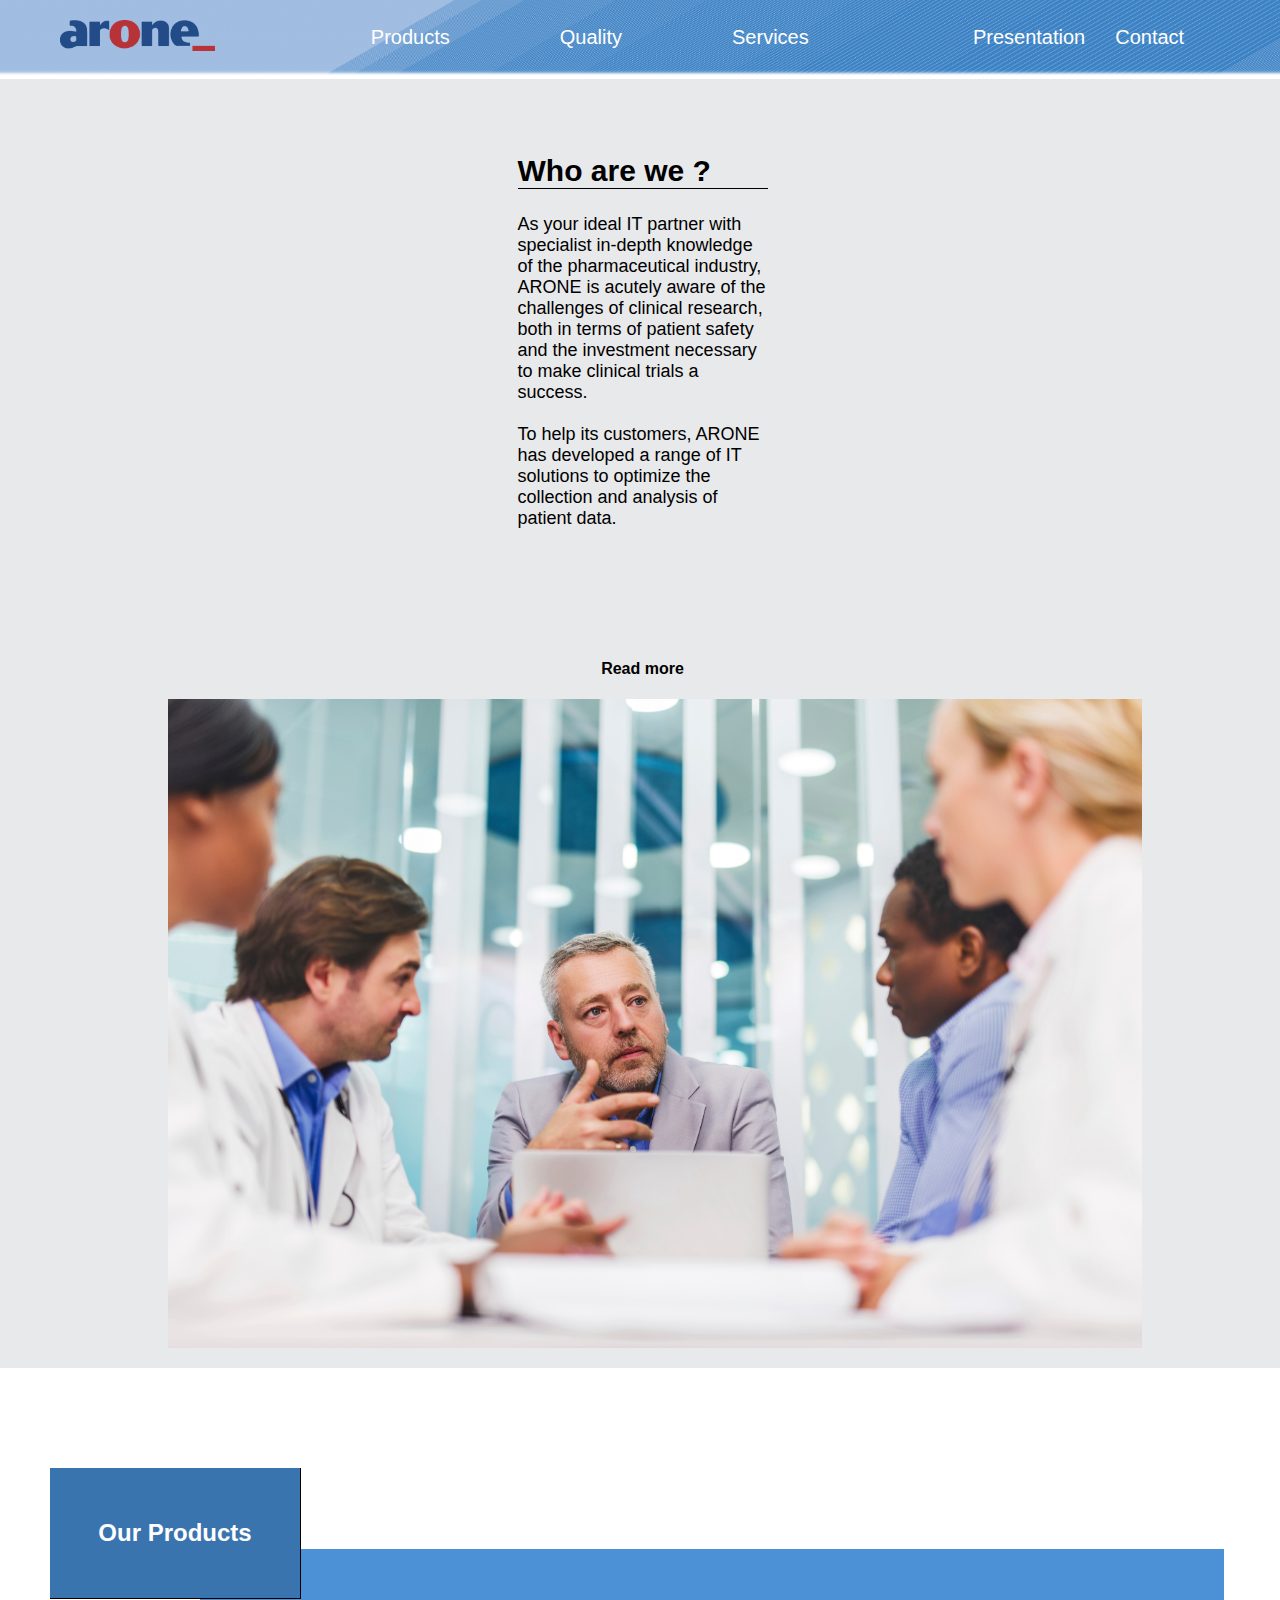
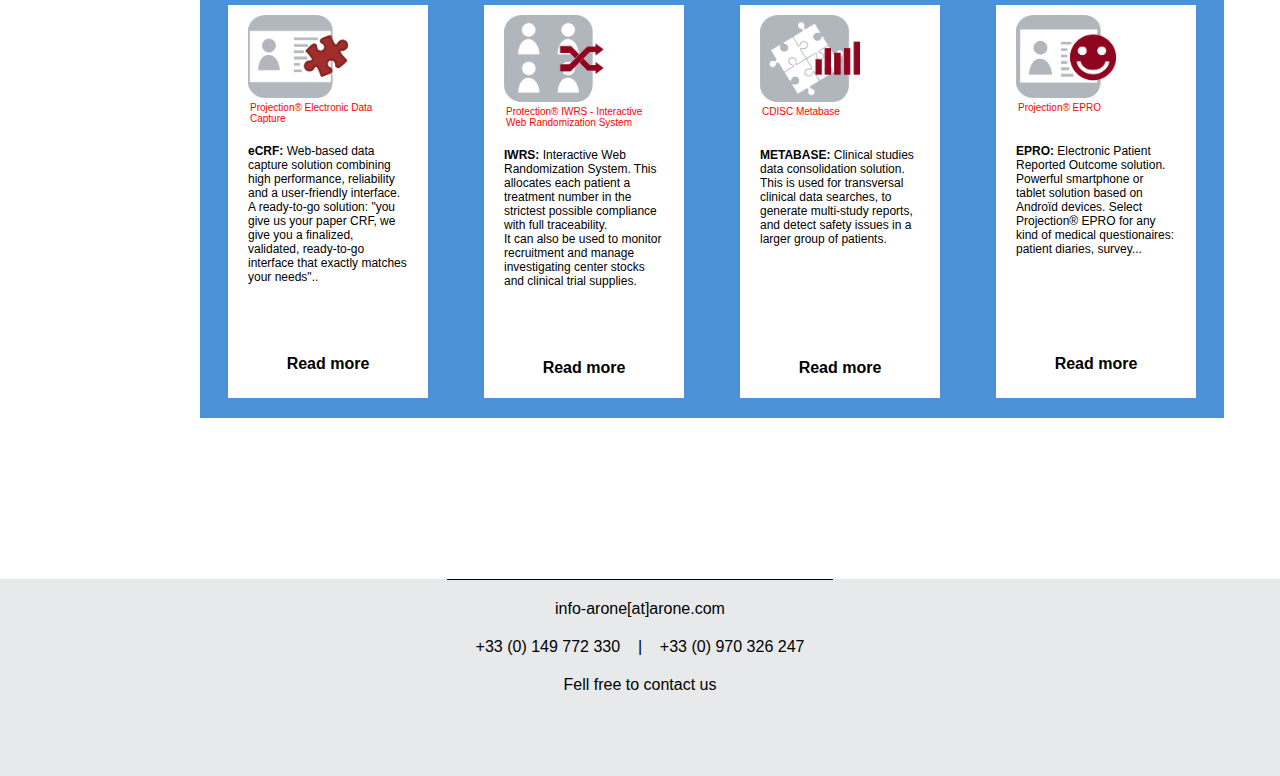
==== index.html @ 91a18738 "Verification V1.0 W3C --> Ok" ====
<!DOCTYPE html>
<html lang="en">

<head>
  <meta charset="utf-8">
  <meta http-equiv="Content-Type" content="text/html; charset=iso-8859-1" />
  <meta name="Author" content="Arone.com" />
  <meta name="Description" content="Specialized in life science applications development" />
  <meta name="Keywords" content="CDISC, EDC, Electronic Data Capture, ECRF, IWRS, E2B, Metabase, Pharmacovigilance, Clinical Study, Drugs Supplies, 21 CRF Part 11, TMF, Trial Master File" />
  <title>ARONE</title>
  <title></title>
  <link rel="stylesheet" href="css/master.css">
</head>

<body>
  <header>
    <a href="index.html"><img src="image/logo.png" alt="logo" class="logo"></a>
    <nav>
      <ul>
        <ul>
          <li class="main"><a href="#">Products</a></li>
          <li class="main"><a href="#">Quality</a></li>
          <li class="main"><a href="services.html">Services</a></li>
        </ul>
        <ul>
          <li class="snd"><a href="#">Presentation</a></li>
          <li class="snd"><a href="contact.html">Contact</a></li>
        </ul>
      </ul>
    </nav>
  </header>
  <main>
    <article class="informations">
      <div class="text">
        <h2>Who are we ?</h2>
        <p>As your ideal IT partner with specialist in-depth knowledge of the pharmaceutical industry, ARONE is acutely aware of the challenges of clinical research, both in terms of patient safety and the investment necessary to make clinical trials a success.<br><br>To
          help its customers, ARONE has developed a range of IT solutions to optimize the collection and analysis of patient data.</p>
        <div class="button">
          <a href="about.html"><button type="button" name="readMore" class="button1">Read more</button></a>
        </div>
      </div>
      <img src="image/presentation.jpg" alt="Photo Presentation">
    </article>
    <article class="products">
      <h2>Our Products</h2>
      <div class="listProducts">
        <ul>
          <li>
            <img src="image/Logo ECRF.png" alt="Projection® Electronic Data Capture">
            <legend>Projection® Electronic Data Capture</legend>
            <p class="sameHeight"><b>eCRF:</b> Web-based data capture solution combining high performance, reliability and a user-friendly interface. A ready-to-go solution: "you give us your paper CRF, we give you a finalized, validated, ready-to-go interface that exactly
              matches your needs"..</p>
            <div class="buttonProd">
              <button type="button" name="readMore" class="buttonb">Read more</button>
            </div>
          </li>
          <li>
            <img src="image/Logo IWRS.png" alt="IWRS Interactive Web Randomization System">
            <legend>Protection® IWRS - Interactive Web Randomization System</legend>
            <p class="sameHeight"><b>IWRS:</b> Interactive Web Randomization System. This allocates each patient a treatment number in the strictest possible compliance with full traceability.<br>It can also be used to monitor recruitment and manage investigating center stocks
              and clinical trial supplies.</p>
            <div class="buttonProd">
              <button type="button" name="readMore" class="buttonb">Read more</button>
            </div>
          </li>
          <li>
            <img src="image/Logo METABASE.png" alt="CDISC Metabase">
            <legend>CDISC Metabase</legend>
            <p class="sameHeight"><b>METABASE:</b> Clinical studies data consolidation solution.<br>This is used for transversal clinical data searches, to generate multi-study reports, and detect safety issues in a larger group of patients.</p>
            <div class="buttonProd">
              <button type="button" name="readMore" class="buttonb">Read more</button>
            </div>
          </li>
          <li>
            <img src="image/Logo EPRO.png" alt="Projection® EPRO">
            <legend>Projection® EPRO</legend>
            <p class="sameHeight"><b>EPRO:</b> Electronic Patient Reported Outcome solution.<br>Powerful smartphone or tablet solution based on Androïd devices. Select Projection® EPRO for any kind of medical questionaires: patient diaries, survey...</p>
            <div class="buttonProd">
              <button type="button" name="readMore" class="buttonb">Read more</button>
            </div>
          </li>
        </ul>
      </div>
    </article>
  </main>
  <footer>
    <hr width="30%" color="black" size="1" align="center">
    <div>
      <p>info-arone[at]arone.com</p>
      <p>+33 (0) 149 772 330 &nbsp&nbsp&nbsp|&nbsp&nbsp&nbsp +33 (0) 970 326 247</p>
      <p>Fell free to contact us</p>
    </div>
  </footer>
  <script src="script/main.js" type="text/javascript"></script>
</body>

</html>
---- css/master.css ----
/* Never Change */
body {
  position: absolute;
  margin: 0;
  width: 100%;
  font-family: "Trebuchet MS", Verdana, Arial;
  z-index: -10;
}

::-webkit-scrollbar {
 display: none;
}

button {
  font-size: 16px;
  font-weight: bold;
  border-radius: 10px;
  background-color: inherit;
  border: none;
  outline: none;
}

button:hover {
  color: white;
  border: none;
  background-color: grey;
}

/* Finish Never Change */

/* Header */

header{
  background: url("../image/bandeau.png");
  background-size: cover;
  background-repeat: no-repeat;
  display: flex;
  flex-direction: row;
}

header a {
  text-decoration: none;
  font-size: 20px;
  color: white;
}

header img{
  width: 155px;
  height: 31px;
  margin: 20px 20px 20px 60px;
}

header nav ul {
  list-style: none;
  display: flex;
  flex-direction: row;
  margin: 0;
  width: 100%;
  padding: 0;
}

header nav ul:first-child {
  margin-left: calc(40% - 235px);
}

li[class*="main"] {
margin: 26px 55px 26px 55px;
}

header nav ul:last-child {
  margin-left: 17%;
}

li[class*="snd"] {
  margin: 26px 15px 26px 15px;
}

/* Fin Header */

/* Main */

.informations {
  background-color: #e8e9ea;
  display: flex;
  flex-flow: row wrap;
  justify-content: center;
  width: 100%;
  margin-top: 3px;
}
.informations .text {
  margin: 50px 20px 0 25px;
}
.informations .text h2 {
  border-bottom: 1px solid black;
  font-size: 30px;
}
.informations p {
  width: 250px;
  font-size: 18px;
  font-weight: lighter;
}
.informations img {
  width: calc(500px + 37%);
  height: calc(333px + 37%);
  margin: 20px 20px 20px 50px;
}

.button {
  display: flex;
  justify-content: center;
  margin-top: 130px;
}

.products h2 {
  width: 250px;
  height: 130px;
  background-color: #3a74af;
  color: white;
  display: flex;
  align-items: center;
  justify-content: center;
  margin: 100px 0 0 50px;
  border-bottom: 1px solid black;
  border-right: 1px solid black;
}

.listProducts {
  position: absolute;
  background-color: #4c90d6;
  width: 80%;
  margin: -50px 0 0 200px;
  z-index: -1;
}

.listProducts ul {
  list-style: none;
  display: flex;
  flex-direction: row;
  justify-content: space-around;
  margin-bottom: 0;
  padding: 0;
}

.listProducts li {
  background-color: white;
  margin: 40px 20px 20px 20px;
  width: 200px;
}

.listProducts img {
  width: 50%;
  margin: 10px 0 0 20px;
}

.listProducts legend {
  color: red;
  font-size: 10px;
  margin: 0 20px 0 20px;
  height: 22px;
}

.listProducts p {
  margin: 20px 20px 0 20px;
  font-size: 12px;
}

.buttonProd {
  display: flex;
  justify-content: center;
  margin-top: 30px;
  margin-bottom: 20px;
}

/* Fin Main */
/* Footer */

footer {
  margin: 580px 0 0 0;
  width: 100%;
  height: 197px;
  background-color: #e8e9ea;
  text-align: center;
}

footer:last-child {
  display: flex;
  flex-direction: column;
  justify-content: center;
  margin: 20px ;
}

footer p {
  margin: 20px 0;
}

footer div div p{
  margin: 40px 0 20px 0;
}
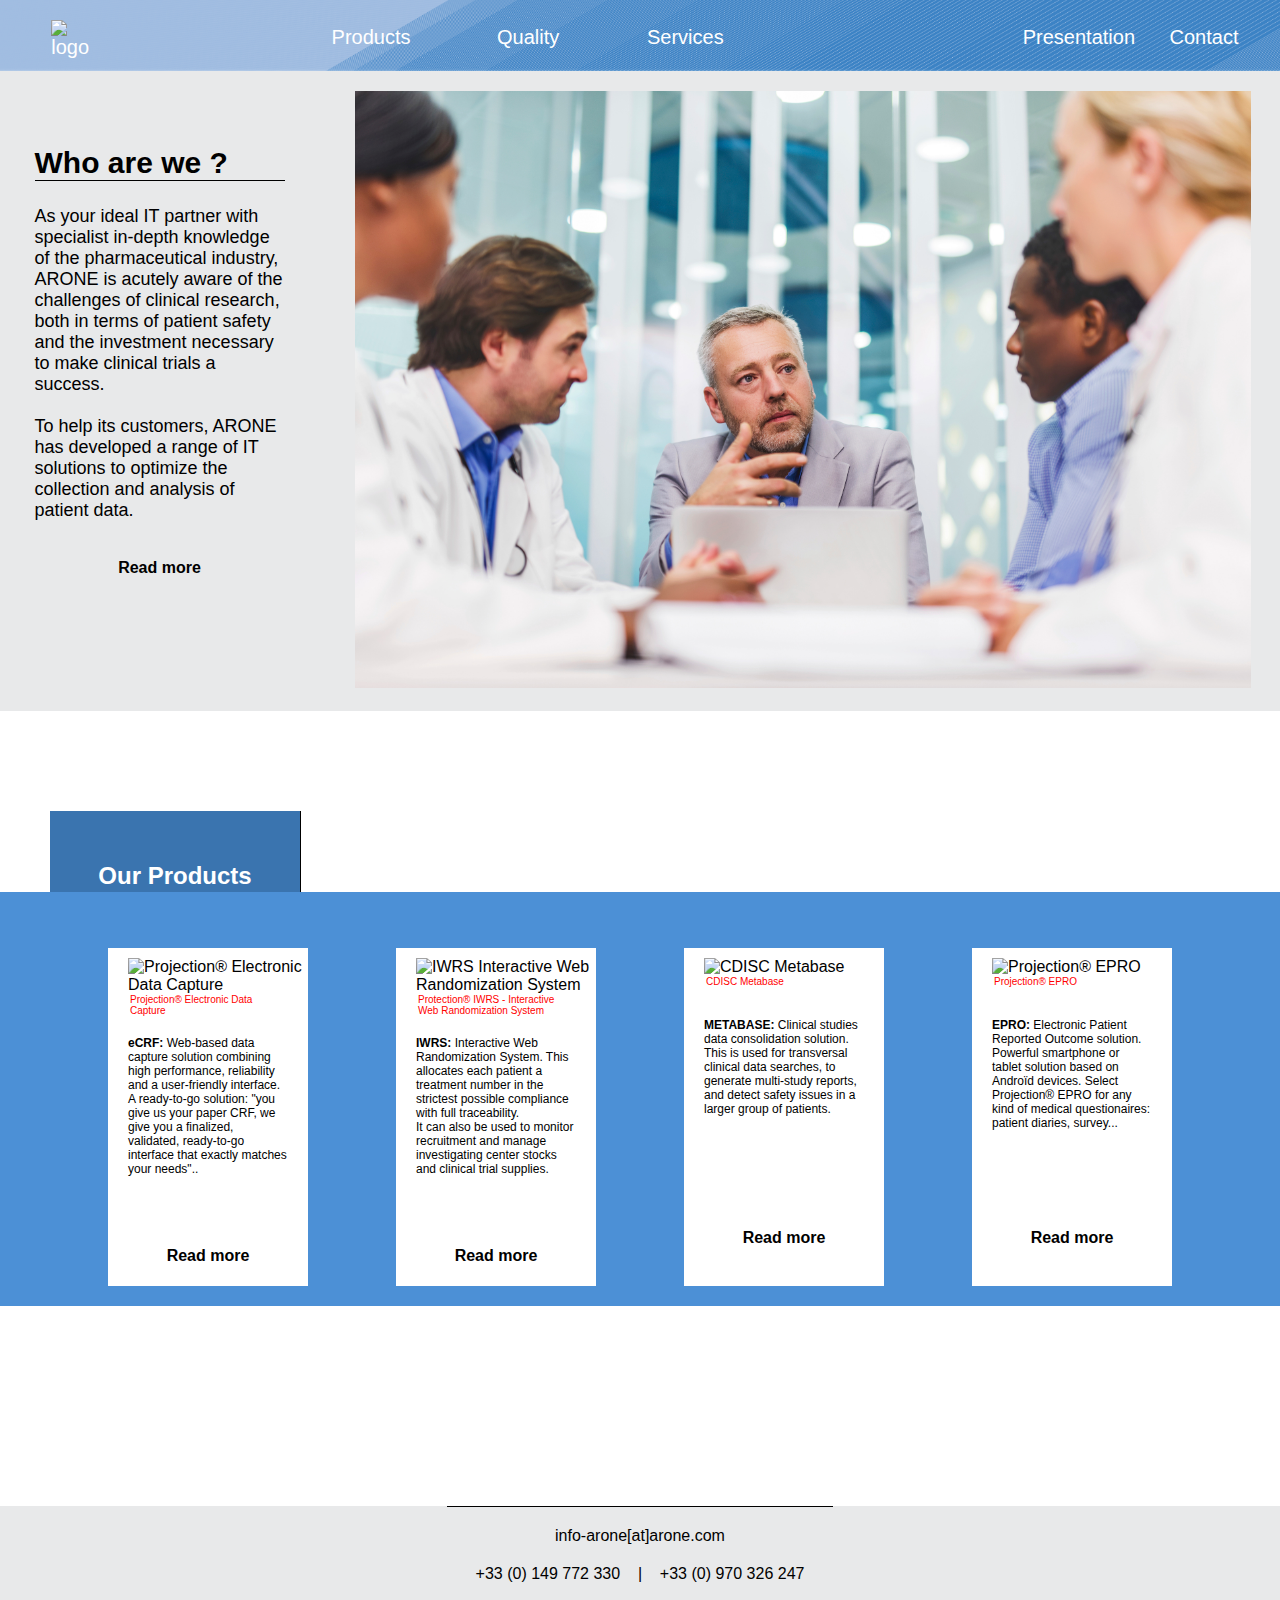
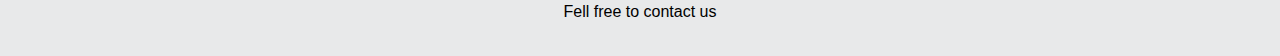
==== commit b9391986: "Debut responsive" ====
--- a/index.html
+++ b/index.html
@@ -10,24 +10,27 @@
   <title>ARONE</title>
   <title></title>
   <link rel="stylesheet" href="css/master.css">
+  <link rel="stylesheet" href="css/home.css">
 </head>
 
 <body>
   <header>
-    <a href="index.html"><img src="image/logo.png" alt="logo" class="logo"></a>
-    <nav>
-      <ul>
-        <ul>
-          <li class="main"><a href="#">Products</a></li>
-          <li class="main"><a href="#">Quality</a></li>
-          <li class="main"><a href="services.html">Services</a></li>
-        </ul>
-        <ul>
-          <li class="snd"><a href="#">Presentation</a></li>
-          <li class="snd"><a href="contact.html">Contact</a></li>
-        </ul>
-      </ul>
-    </nav>
+    <div class="header">
+      <a href="index.html"><img src="image/logo.svg" alt="logo" class="logo"></a>
+      <nav>
+        <ol>
+          <ul class="princpale">
+            <li class="main"><a href="products.html">Products</a></li>
+            <li class="main"><a href="quality.html">Quality</a></li>
+            <li class="main"><a href="services.html">Services</a></li>
+          </ul>
+          <ul class="secondary">
+            <li class="snd"><a href="presentation.html">Presentation</a></li>
+            <li class="snd"><a href="contact.html">Contact</a></li>
+          </ul>
+        </ol>
+      </nav>
+    </div>
   </header>
   <main>
     <article class="informations">
@@ -36,17 +39,16 @@
         <p>As your ideal IT partner with specialist in-depth knowledge of the pharmaceutical industry, ARONE is acutely aware of the challenges of clinical research, both in terms of patient safety and the investment necessary to make clinical trials a success.<br><br>To
           help its customers, ARONE has developed a range of IT solutions to optimize the collection and analysis of patient data.</p>
         <div class="button">
-          <a href="about.html"><button type="button" name="readMore" class="button1">Read more</button></a>
+          <a href="presentation.html"><button type="button" name="readMore" class="button1">Read more</button></a>
         </div>
       </div>
       <img src="image/presentation.jpg" alt="Photo Presentation">
     </article>
     <article class="products">
-      <h2>Our Products</h2>
       <div class="listProducts">
         <ul>
           <li>
-            <img src="image/Logo ECRF.png" alt="Projection® Electronic Data Capture">
+            <img src="image/Logo ECRF.svg" alt="Projection® Electronic Data Capture">
             <legend>Projection® Electronic Data Capture</legend>
             <p class="sameHeight"><b>eCRF:</b> Web-based data capture solution combining high performance, reliability and a user-friendly interface. A ready-to-go solution: "you give us your paper CRF, we give you a finalized, validated, ready-to-go interface that exactly
               matches your needs"..</p>
@@ -55,7 +57,7 @@
             </div>
           </li>
           <li>
-            <img src="image/Logo IWRS.png" alt="IWRS Interactive Web Randomization System">
+            <img src="image/Logo IWRS.svg" alt="IWRS Interactive Web Randomization System">
             <legend>Protection® IWRS - Interactive Web Randomization System</legend>
             <p class="sameHeight"><b>IWRS:</b> Interactive Web Randomization System. This allocates each patient a treatment number in the strictest possible compliance with full traceability.<br>It can also be used to monitor recruitment and manage investigating center stocks
               and clinical trial supplies.</p>
@@ -64,7 +66,7 @@
             </div>
           </li>
           <li>
-            <img src="image/Logo METABASE.png" alt="CDISC Metabase">
+            <img src="image/Logo METABASE.svg" alt="CDISC Metabase">
             <legend>CDISC Metabase</legend>
             <p class="sameHeight"><b>METABASE:</b> Clinical studies data consolidation solution.<br>This is used for transversal clinical data searches, to generate multi-study reports, and detect safety issues in a larger group of patients.</p>
             <div class="buttonProd">
@@ -72,7 +74,7 @@
             </div>
           </li>
           <li>
-            <img src="image/Logo EPRO.png" alt="Projection® EPRO">
+            <img src="image/Logo EPRO.svg" alt="Projection® EPRO">
             <legend>Projection® EPRO</legend>
             <p class="sameHeight"><b>EPRO:</b> Electronic Patient Reported Outcome solution.<br>Powerful smartphone or tablet solution based on Androïd devices. Select Projection® EPRO for any kind of medical questionaires: patient diaries, survey...</p>
             <div class="buttonProd">
@@ -81,14 +83,17 @@
           </li>
         </ul>
       </div>
+      <h2>Our Products</h2>
     </article>
   </main>
   <footer>
-    <hr width="30%" color="black" size="1" align="center">
     <div>
-      <p>info-arone[at]arone.com</p>
-      <p>+33 (0) 149 772 330 &nbsp&nbsp&nbsp|&nbsp&nbsp&nbsp +33 (0) 970 326 247</p>
-      <p>Fell free to contact us</p>
+      <hr width="30%" color="black" size="1" align="center">
+      <div>
+        <p>info-arone[at]arone.com</p>
+        <p>+33 (0) 149 772 330 &nbsp&nbsp&nbsp|&nbsp&nbsp&nbsp +33 (0) 970 326 247</p>
+        <p>Fell free to contact us</p>
+      </div>
     </div>
   </footer>
   <script src="script/main.js" type="text/javascript"></script>
--- a/css/master.css
+++ b/css/master.css
@@ -1,10 +1,8 @@
 /* Never Change */
 body {
-  position: absolute;
   margin: 0;
   width: 100%;
   font-family: "Trebuchet MS", Verdana, Arial;
-  z-index: -10;
 }
 
 ::-webkit-scrollbar {
@@ -23,14 +21,19 @@
 button:hover {
   color: white;
   border: none;
-  background-color: grey;
+  background-color: #407fbf;
 }
 
 /* Finish Never Change */
 
 /* Header */
 
-header{
+header, nav, .header {
+  width: 100%;
+}
+
+header .header{
+  width: 100%;
   background: url("../image/bandeau.png");
   background-size: cover;
   background-repeat: no-repeat;
@@ -38,146 +41,54 @@
   flex-direction: row;
 }
 
-header a {
+header .header a {
   text-decoration: none;
   font-size: 20px;
   color: white;
+  margin: 20px 0 0 4%;
 }
 
-header img{
+header .header img{
   width: 155px;
   height: 31px;
-  margin: 20px 20px 20px 60px;
+  margin: 0;
 }
 
-header nav ul {
-  list-style: none;
+header .header nav ol {
   display: flex;
   flex-direction: row;
-  margin: 0;
-  width: 100%;
+  justify-content: space-around;
+  margin: 0 0 0 10%;
   padding: 0;
 }
 
-header nav ul:first-child {
-  margin-left: calc(40% - 235px);
+header .header nav ol ul {
+  display: flex;
+  flex-direction: row;
+  list-style: none;
 }
 
 li[class*="main"] {
-margin: 26px 55px 26px 55px;
+  margin: 26px 20%;
 }
 
-header nav ul:last-child {
-  margin-left: 17%;
+header .header nav ol .secondary {
+  margin-left: 45%;
+  display: flex;
+  justify-content: flex-end;
 }
 
 li[class*="snd"] {
-  margin: 26px 15px 26px 15px;
+  margin: 26px 10%;
 }
 
 /* Fin Header */
 
-/* Main */
-
-.informations {
-  background-color: #e8e9ea;
-  display: flex;
-  flex-flow: row wrap;
-  justify-content: center;
-  width: 100%;
-  margin-top: 3px;
-}
-.informations .text {
-  margin: 50px 20px 0 25px;
-}
-.informations .text h2 {
-  border-bottom: 1px solid black;
-  font-size: 30px;
-}
-.informations p {
-  width: 250px;
-  font-size: 18px;
-  font-weight: lighter;
-}
-.informations img {
-  width: calc(500px + 37%);
-  height: calc(333px + 37%);
-  margin: 20px 20px 20px 50px;
-}
-
-.button {
-  display: flex;
-  justify-content: center;
-  margin-top: 130px;
-}
-
-.products h2 {
-  width: 250px;
-  height: 130px;
-  background-color: #3a74af;
-  color: white;
-  display: flex;
-  align-items: center;
-  justify-content: center;
-  margin: 100px 0 0 50px;
-  border-bottom: 1px solid black;
-  border-right: 1px solid black;
-}
-
-.listProducts {
-  position: absolute;
-  background-color: #4c90d6;
-  width: 80%;
-  margin: -50px 0 0 200px;
-  z-index: -1;
-}
-
-.listProducts ul {
-  list-style: none;
-  display: flex;
-  flex-direction: row;
-  justify-content: space-around;
-  margin-bottom: 0;
-  padding: 0;
-}
-
-.listProducts li {
-  background-color: white;
-  margin: 40px 20px 20px 20px;
-  width: 200px;
-}
-
-.listProducts img {
-  width: 50%;
-  margin: 10px 0 0 20px;
-}
-
-.listProducts legend {
-  color: red;
-  font-size: 10px;
-  margin: 0 20px 0 20px;
-  height: 22px;
-}
-
-.listProducts p {
-  margin: 20px 20px 0 20px;
-  font-size: 12px;
-}
-
-.buttonProd {
-  display: flex;
-  justify-content: center;
-  margin-top: 30px;
-  margin-bottom: 20px;
-}
-
-/* Fin Main */
 /* Footer */
 
 footer {
-  margin: 580px 0 0 0;
   width: 100%;
-  height: 197px;
+  height: 150px;
   background-color: #e8e9ea;
   text-align: center;
 }
@@ -193,6 +104,16 @@
   margin: 20px 0;
 }
 
-footer div div p{
-  margin: 40px 0 20px 0;
+@media screen and (min-width: 1440px) {
+  body {
+    width: 100%;
+  }
 }
+
+@media screen and (min-width: 750px) and (max-width: 1170px) {
+  
+}
+
+@media screen and (max-width: 750px) {
+
+}
--- a/css/home.css
+++ b/css/home.css
@@ -0,0 +1,106 @@
+/* Main */
+
+main {
+  margin-top: -4px;
+}
+
+.informations {
+  background-color: #e8e9ea;
+  display: flex;
+  flex-flow: row wrap;
+  justify-content: center;
+  width: 100%;
+  padding-bottom: 3px;
+}
+.informations .text {
+  margin: 50px 20px 0 25px;
+}
+.informations .text h2 {
+  border-bottom: 1px solid black;
+  font-size: 30px;
+}
+.informations p {
+  width: 250px;
+  font-size: 18px;
+  font-weight: lighter;
+}
+.informations img {
+  width: calc(2 * 35%);
+  height: calc(2 * 35%);
+  margin: 20px 20px 20px 50px;
+}
+
+.button {
+  display: flex;
+  justify-content: center;
+  margin-top: 15%;
+}
+
+.products {
+  display: flex;
+  flex-direction: column-reverse;
+  margin-bottom: 200px;
+}
+
+.products h2 {
+  width: 250px;
+  height: 130px;
+  background-color: #3a74af;
+  color: white;
+  display: flex;
+  align-items: center;
+  justify-content: center;
+  margin: 100px 0 0 50px;
+  border-bottom: 1px solid black;
+  border-right: 1px solid black;
+}
+
+.listProducts {
+  background-color: #4c90d6;
+  display: flex;
+  justify-content: center;
+  width: 100%;
+  margin: -50px 0 0 0;
+}
+
+.listProducts ul {
+  list-style: none;
+  display: flex;
+  flex-direction: row;
+  justify-content: space-around;
+  margin-bottom: 0;
+  padding: 0;
+  width: 90%;
+}
+
+.listProducts li {
+  background-color: white;
+  margin: 40px 40px 20px 40px;
+  width: 200px;
+}
+
+.listProducts img {
+  width: 50%;
+  margin: 10px 0 0 20px;
+}
+
+.listProducts legend {
+  color: red;
+  font-size: 10px;
+  margin: 0 20px 0 20px;
+  height: 22px;
+}
+
+.listProducts p {
+  margin: 20px 20px 0 20px;
+  font-size: 12px;
+}
+
+.buttonProd {
+  display: flex;
+  justify-content: center;
+  margin-top: 30px;
+  margin-bottom: 20px;
+}
+
+/* Fin Main */
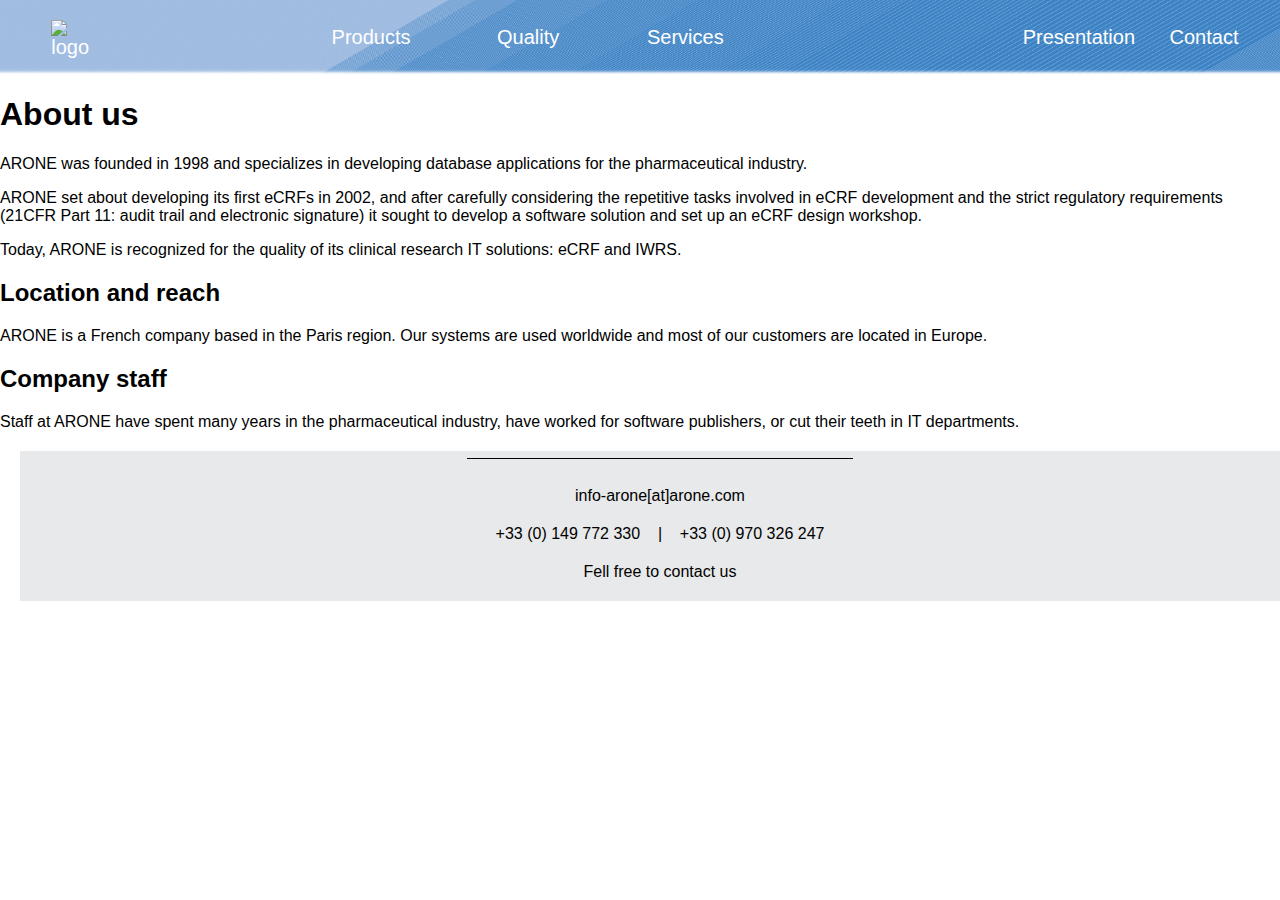
==== commit 9de02746: "Add files via upload" ====
--- a/index.html
+++ b/index.html
@@ -1,102 +1,59 @@
-<!DOCTYPE html>
-<html lang="en">
-
-<head>
-  <meta charset="utf-8">
-  <meta http-equiv="Content-Type" content="text/html; charset=iso-8859-1" />
-  <meta name="Author" content="Arone.com" />
-  <meta name="Description" content="Specialized in life science applications development" />
-  <meta name="Keywords" content="CDISC, EDC, Electronic Data Capture, ECRF, IWRS, E2B, Metabase, Pharmacovigilance, Clinical Study, Drugs Supplies, 21 CRF Part 11, TMF, Trial Master File" />
-  <title>ARONE</title>
-  <title></title>
-  <link rel="stylesheet" href="css/master.css">
-  <link rel="stylesheet" href="css/home.css">
-</head>
-
-<body>
-  <header>
-    <div class="header">
-      <a href="index.html"><img src="image/logo.svg" alt="logo" class="logo"></a>
-      <nav>
-        <ol>
-          <ul class="princpale">
-            <li class="main"><a href="products.html">Products</a></li>
-            <li class="main"><a href="quality.html">Quality</a></li>
-            <li class="main"><a href="services.html">Services</a></li>
-          </ul>
-          <ul class="secondary">
-            <li class="snd"><a href="presentation.html">Presentation</a></li>
-            <li class="snd"><a href="contact.html">Contact</a></li>
-          </ul>
-        </ol>
-      </nav>
-    </div>
-  </header>
-  <main>
-    <article class="informations">
-      <div class="text">
-        <h2>Who are we ?</h2>
-        <p>As your ideal IT partner with specialist in-depth knowledge of the pharmaceutical industry, ARONE is acutely aware of the challenges of clinical research, both in terms of patient safety and the investment necessary to make clinical trials a success.<br><br>To
-          help its customers, ARONE has developed a range of IT solutions to optimize the collection and analysis of patient data.</p>
-        <div class="button">
-          <a href="presentation.html"><button type="button" name="readMore" class="button1">Read more</button></a>
-        </div>
-      </div>
-      <img src="image/presentation.jpg" alt="Photo Presentation">
-    </article>
-    <article class="products">
-      <div class="listProducts">
-        <ul>
-          <li>
-            <img src="image/Logo ECRF.svg" alt="Projection® Electronic Data Capture">
-            <legend>Projection® Electronic Data Capture</legend>
-            <p class="sameHeight"><b>eCRF:</b> Web-based data capture solution combining high performance, reliability and a user-friendly interface. A ready-to-go solution: "you give us your paper CRF, we give you a finalized, validated, ready-to-go interface that exactly
-              matches your needs"..</p>
-            <div class="buttonProd">
-              <button type="button" name="readMore" class="buttonb">Read more</button>
-            </div>
-          </li>
-          <li>
-            <img src="image/Logo IWRS.svg" alt="IWRS Interactive Web Randomization System">
-            <legend>Protection® IWRS - Interactive Web Randomization System</legend>
-            <p class="sameHeight"><b>IWRS:</b> Interactive Web Randomization System. This allocates each patient a treatment number in the strictest possible compliance with full traceability.<br>It can also be used to monitor recruitment and manage investigating center stocks
-              and clinical trial supplies.</p>
-            <div class="buttonProd">
-              <button type="button" name="readMore" class="buttonb">Read more</button>
-            </div>
-          </li>
-          <li>
-            <img src="image/Logo METABASE.svg" alt="CDISC Metabase">
-            <legend>CDISC Metabase</legend>
-            <p class="sameHeight"><b>METABASE:</b> Clinical studies data consolidation solution.<br>This is used for transversal clinical data searches, to generate multi-study reports, and detect safety issues in a larger group of patients.</p>
-            <div class="buttonProd">
-              <button type="button" name="readMore" class="buttonb">Read more</button>
-            </div>
-          </li>
-          <li>
-            <img src="image/Logo EPRO.svg" alt="Projection® EPRO">
-            <legend>Projection® EPRO</legend>
-            <p class="sameHeight"><b>EPRO:</b> Electronic Patient Reported Outcome solution.<br>Powerful smartphone or tablet solution based on Androïd devices. Select Projection® EPRO for any kind of medical questionaires: patient diaries, survey...</p>
-            <div class="buttonProd">
-              <button type="button" name="readMore" class="buttonb">Read more</button>
-            </div>
-          </li>
-        </ul>
-      </div>
-      <h2>Our Products</h2>
-    </article>
-  </main>
-  <footer>
-    <div>
-      <hr width="30%" color="black" size="1" align="center">
-      <div>
-        <p>info-arone[at]arone.com</p>
-        <p>+33 (0) 149 772 330 &nbsp&nbsp&nbsp|&nbsp&nbsp&nbsp +33 (0) 970 326 247</p>
-        <p>Fell free to contact us</p>
-      </div>
-    </div>
-  </footer>
-  <script src="script/main.js" type="text/javascript"></script>
-</body>
-
-</html>
+<!DOCTYPE html>
+<html lang="en">
+
+<head>
+  <meta charset="utf-8">
+  <meta http-equiv="Content-Type" content="text/html; charset=iso-8859-1" />
+  <meta name="Author" content="Arone.com" />
+  <meta name="Description" content="Specialized in life science applications development" />
+  <meta name="Keywords" content="CDISC, EDC, Electronic Data Capture, ECRF, IWRS, E2B, Metabase, Pharmacovigilance, Clinical Study, Drugs Supplies, 21 CRF Part 11, TMF, Trial Master File" />
+  <title>ARONE</title>
+  <title></title>
+  <link rel="stylesheet" href="css/master.css">
+  <link rel="stylesheet" href="css/presentation.css">
+</head>
+
+<body>
+  <header>
+    <div class="header">
+      <a href="index.html"><img src="image/logo.svg" alt="logo" class="logo"></a>
+      <nav>
+        <ol>
+          <ul class="princpale">
+            <li class="fst"><a href="products.html">Products</a></li>
+            <li class="fst"><a href="quality.html">Quality</a></li>
+            <li class="fst"><a href="services.html">Services</a></li>
+          </ul>
+          <ul class="secondary">
+            <li class="snd"><a href="presentation.html">Presentation</a></li>
+            <li class="snd"><a href="contact.html">Contact</a></li>
+          </ul>
+        </ol>
+      </nav>
+    </div>
+  </header>
+  <main>
+    <h1> About us</h1>
+    <p>ARONE was founded in 1998 and specializes in developing database applications for the pharmaceutical industry.</p>
+
+<p>ARONE set about developing its first eCRFs in 2002, and after carefully considering the repetitive tasks involved in eCRF development and the strict regulatory requirements (21CFR Part 11: audit trail and electronic signature) it sought to develop a software solution and set up an eCRF design workshop.</p>
+
+<p>Today, ARONE is recognized for the quality of its clinical research IT solutions: eCRF and IWRS.</p>
+    <h2>Location and reach</h2>
+    <p>ARONE is a French company based in the Paris region. Our systems are used worldwide and most of our customers are located in Europe.</p>
+    <h2>Company staff</h2>
+    <p>Staff at ARONE have spent many years in the pharmaceutical industry, have worked for software publishers, or cut their teeth in IT departments.</p>
+
+
+  </main>
+  <footer>
+    <hr width="30%" color="black" size="1" align="center">
+    <div>
+      <p>info-arone[at]arone.com</p>
+      <p>+33 (0) 149 772 330 &nbsp&nbsp&nbsp|&nbsp&nbsp&nbsp +33 (0) 970 326 247</p>
+      <p>Fell free to contact us</p>
+    </div>
+  </footer>
+</body>
+
+</html>
--- a/css/master.css
+++ b/css/master.css
@@ -68,7 +68,7 @@
   list-style: none;
 }
 
-li[class*="main"] {
+li[class*="fst"] {
   margin: 26px 20%;
 }
 
@@ -111,9 +111,11 @@
 }
 
 @media screen and (min-width: 750px) and (max-width: 1170px) {
-  
+
 }
 
 @media screen and (max-width: 750px) {
 
 }
+
+sass --watch scss:css
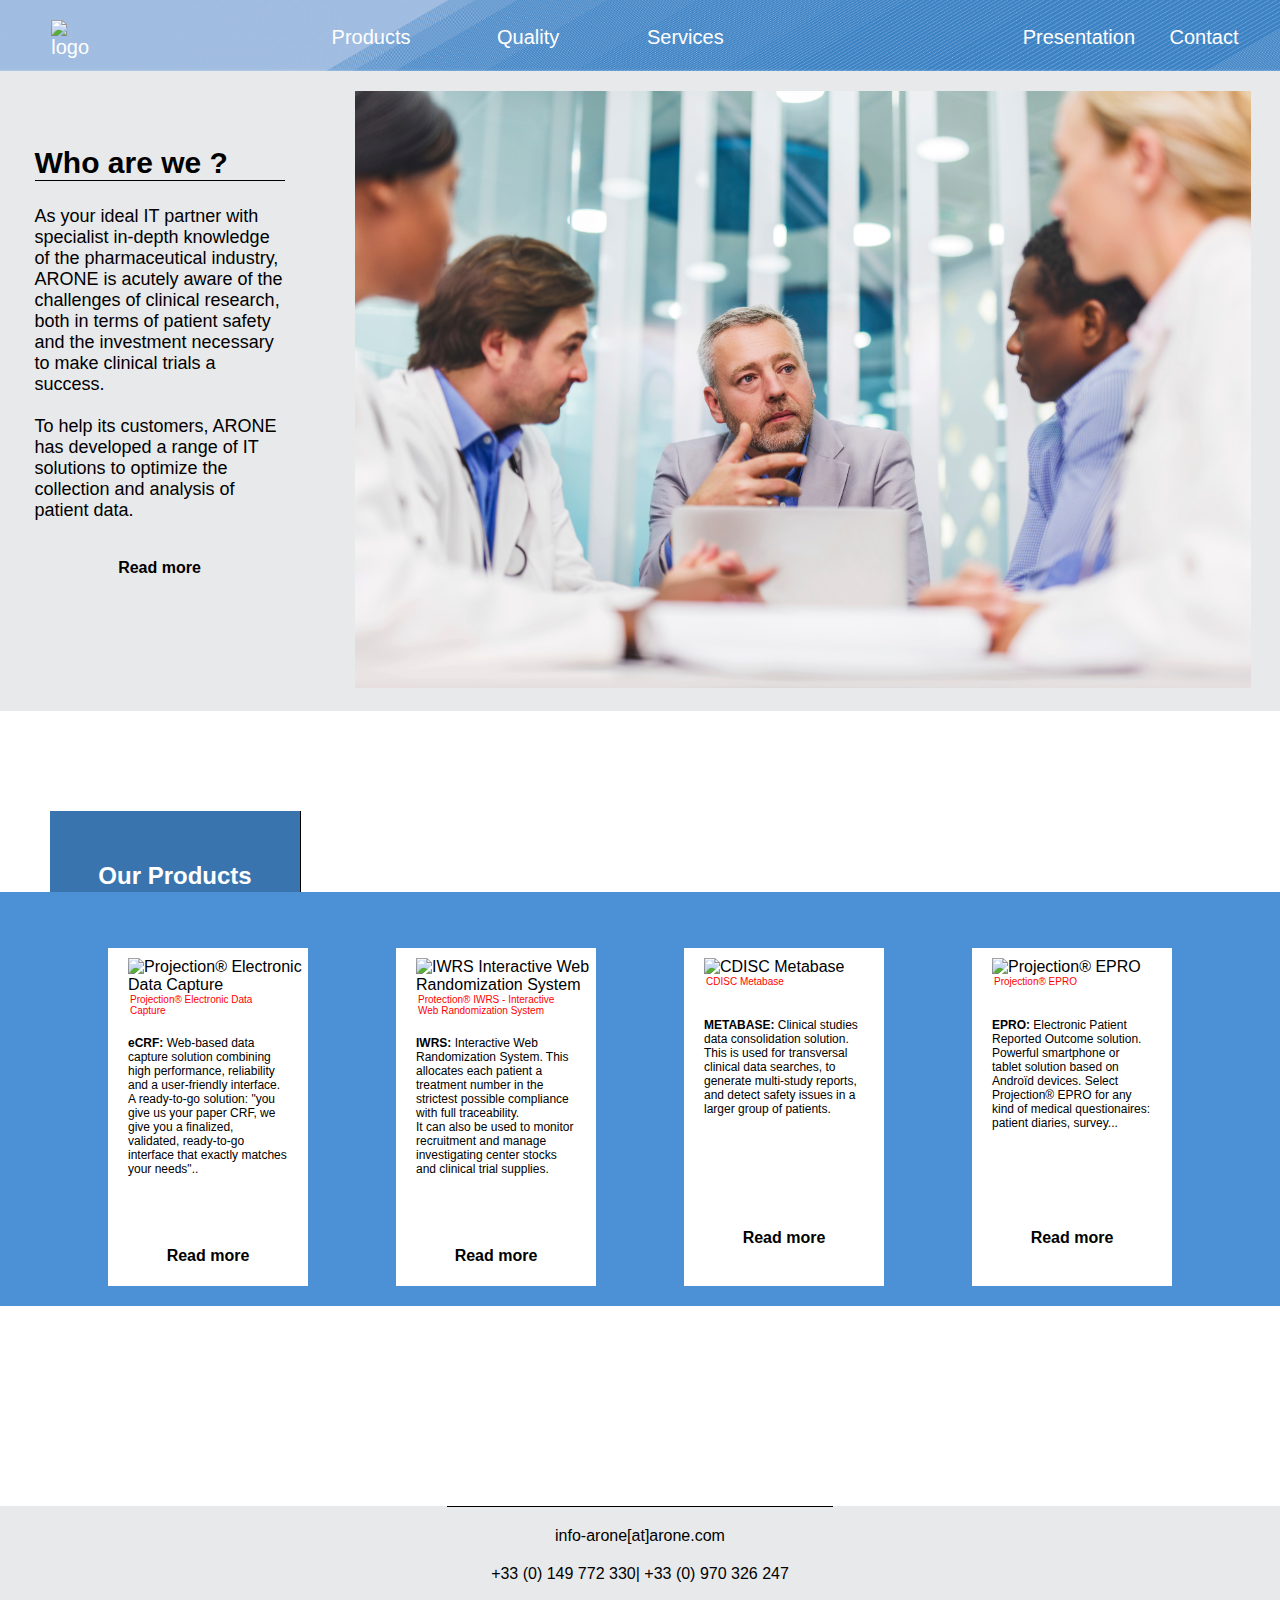
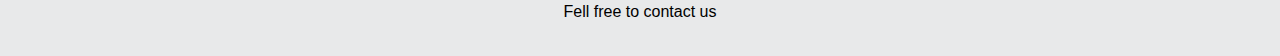
==== commit 6912a6d3: "index v3" ====
--- a/index.html
+++ b/index.html
@@ -1,59 +1,132 @@
-<!DOCTYPE html>
-<html lang="en">
-
-<head>
-  <meta charset="utf-8">
-  <meta http-equiv="Content-Type" content="text/html; charset=iso-8859-1" />
-  <meta name="Author" content="Arone.com" />
-  <meta name="Description" content="Specialized in life science applications development" />
-  <meta name="Keywords" content="CDISC, EDC, Electronic Data Capture, ECRF, IWRS, E2B, Metabase, Pharmacovigilance, Clinical Study, Drugs Supplies, 21 CRF Part 11, TMF, Trial Master File" />
-  <title>ARONE</title>
-  <title></title>
-  <link rel="stylesheet" href="css/master.css">
-  <link rel="stylesheet" href="css/presentation.css">
-</head>
-
-<body>
-  <header>
-    <div class="header">
-      <a href="index.html"><img src="image/logo.svg" alt="logo" class="logo"></a>
-      <nav>
-        <ol>
-          <ul class="princpale">
-            <li class="fst"><a href="products.html">Products</a></li>
-            <li class="fst"><a href="quality.html">Quality</a></li>
-            <li class="fst"><a href="services.html">Services</a></li>
-          </ul>
-          <ul class="secondary">
-            <li class="snd"><a href="presentation.html">Presentation</a></li>
-            <li class="snd"><a href="contact.html">Contact</a></li>
-          </ul>
-        </ol>
-      </nav>
-    </div>
-  </header>
-  <main>
-    <h1> About us</h1>
-    <p>ARONE was founded in 1998 and specializes in developing database applications for the pharmaceutical industry.</p>
-
-<p>ARONE set about developing its first eCRFs in 2002, and after carefully considering the repetitive tasks involved in eCRF development and the strict regulatory requirements (21CFR Part 11: audit trail and electronic signature) it sought to develop a software solution and set up an eCRF design workshop.</p>
-
-<p>Today, ARONE is recognized for the quality of its clinical research IT solutions: eCRF and IWRS.</p>
-    <h2>Location and reach</h2>
-    <p>ARONE is a French company based in the Paris region. Our systems are used worldwide and most of our customers are located in Europe.</p>
-    <h2>Company staff</h2>
-    <p>Staff at ARONE have spent many years in the pharmaceutical industry, have worked for software publishers, or cut their teeth in IT departments.</p>
-
-
-  </main>
-  <footer>
-    <hr width="30%" color="black" size="1" align="center">
-    <div>
-      <p>info-arone[at]arone.com</p>
-      <p>+33 (0) 149 772 330 &nbsp&nbsp&nbsp|&nbsp&nbsp&nbsp +33 (0) 970 326 247</p>
-      <p>Fell free to contact us</p>
-    </div>
-  </footer>
-</body>
-
-</html>
+<!DOCTYPE html>
+<html lang="en">
+  <head>
+    <meta charset="utf-8">
+    <meta http-equiv="Content-Type" content="text/html; charset=iso-8859-1" />
+    <meta name="Author" content="Arone.com" />
+    <meta name="Description" content="Specialized in life science applications development" />
+    <meta name="Keywords" content="CDISC, EDC, Electronic Data Capture, ECRF, IWRS, E2B, Metabase, Pharmacovigilance, Clinical Study, Drugs Supplies, 21 CRF Part 11, TMF, Trial Master File"
+    />
+    <title>ARONE</title>
+    <title></title>
+    <link rel="stylesheet" href="css/master.css">
+    <link rel="stylesheet" href="css/home.css">
+  </head>
+  <body>
+    <header>
+      <div class="header">
+        <a href="index.html">
+          <img src="image/logo.svg" alt="logo" class="logo">
+        </a>
+        <nav>
+          <ol>
+            <ul class="princpale">
+              <li class="fst">
+                <a href="products.html">Products</a>
+              </li>
+              <li class="fst">
+                <a href="quality.html">Quality</a>
+              </li>
+              <li class="fst">
+                <a href="services.html">Services</a>
+              </li>
+            </ul>
+            <ul class="secondary">
+              <li class="snd">
+                <a href="presentation.html">Presentation</a>
+              </li>
+              <li class="snd">
+                <a href="contact.html">Contact</a>
+              </li>
+            </ul>
+          </ol>
+        </nav>
+      </div>
+    </header>
+    <main>
+      <article class="informations">
+        <div class="text">
+          <h2>Who are we ?</h2>
+          <p>As your ideal IT partner with specialist in-depth knowledge of the pharmaceutical industry, ARONE is acutely aware
+            of the challenges of clinical research, both in terms of patient safety and the investment necessary to make clinical
+            trials a success.
+            <br>
+            <br>To help its customers, ARONE has developed a range of IT solutions to optimize the collection and analysis of patient
+            data.</p>
+          <div class="button">
+            <a href="presentation.html">
+              <button type="button" name="readMore" class="button1">Read more</button>
+            </a>
+          </div>
+        </div>
+        <img src="image/presentation.jpg" alt="Photo Presentation">
+      </article>
+      <article class="products">
+        <div class="listProducts">
+          <ul>
+            <li id="imageFirst">
+              <img src="image/Logo ECRF.svg" alt="Projection® Electronic Data Capture">
+              <legend>Projection® Electronic Data Capture</legend>
+              <p class="sameHeight">
+                <b>eCRF:</b> Web-based data capture solution combining high performance, reliability and a user-friendly interface.
+                A ready-to-go solution: "you give us your paper CRF, we give you a finalized, validated, ready-to-go interface
+                that exactly matches your needs"..</p>
+              <div class="buttonProd">
+                <button type="button" name="readMore" class="buttonb">Read more</button>
+              </div>
+            </li>
+            <li id="imageSecond">
+              <img src="image/Logo IWRS.svg" alt="IWRS Interactive Web Randomization System">
+              <legend>Protection® IWRS - Interactive Web Randomization System</legend>
+              <p class="sameHeight">
+                <b>IWRS:</b> Interactive Web Randomization System. This allocates each patient a treatment number in the strictest
+                possible compliance with full traceability.
+                <br>It can also be used to monitor recruitment and manage investigating center stocks and clinical trial supplies.</p>
+              <div class="buttonProd">
+                <button type="button" name="readMore" class="buttonb">Read more</button>
+              </div>
+            </li>
+            <li id="imageThird">
+              <img src="image/Logo METABASE.svg" alt="CDISC Metabase">
+              <legend>CDISC Metabase</legend>
+              <p class="sameHeight">
+                <b>METABASE:</b> Clinical studies data consolidation solution.
+                <br>This is used for transversal clinical data searches, to generate multi-study reports, and detect safety issues
+                in a larger group of patients.</p>
+              <div class="buttonProd">
+                <button type="button" name="readMore" class="buttonb">Read more</button>
+              </div>
+            </li>
+            <li id="imageFourth">
+              <img src="image/Logo EPRO.svg" alt="Projection® EPRO">
+              <legend>Projection® EPRO</legend>
+              <p class="sameHeight">
+                <b>EPRO:</b> Electronic Patient Reported Outcome solution.
+                <br>Powerful smartphone or tablet solution based on Androïd devices. Select Projection® EPRO for any kind of medical
+                questionaires: patient diaries, survey...</p>
+              <div class="buttonProd">
+                <button type="button" name="readMore" class="buttonb">Read more</button>
+              </div>
+            </li>
+          </ul>
+        </div>
+        <h2>Our Products</h2>
+      </article>
+    </main>
+    <footer>
+      <div>
+        <hr width="30%" color="black" size="1" align="center">
+        <div>
+          <p>info-arone[at]arone.com</p>
+          <p>
+            <span>+33 (0) 149 772 330</span>|
+            <span>+33 (0) 970 326 247</span>
+          </p>
+          <p>Fell free to contact us</p>
+        </div>
+      </div>
+    </footer>
+    <script type="text/javascript" src="http://ajax.googleapis.com/ajax/libs/jquery/1.8/jquery.min.js"></script>
+    <script src="script/main.js" type="text/javascript"></script>
+  </body>
+</html>--- a/css/home.css
+++ b/css/home.css
@@ -0,0 +1,106 @@
+/* Main */
+
+main {
+  margin-top: -4px;
+}
+
+.informations {
+  background-color: #e8e9ea;
+  display: flex;
+  flex-flow: row wrap;
+  justify-content: center;
+  width: 100%;
+  padding-bottom: 3px;
+}
+.informations .text {
+  margin: 50px 20px 0 25px;
+}
+.informations .text h2 {
+  border-bottom: 1px solid black;
+  font-size: 30px;
+}
+.informations p {
+  width: 250px;
+  font-size: 18px;
+  font-weight: lighter;
+}
+.informations img {
+  width: calc(2 * 35%);
+  height: calc(2 * 35%);
+  margin: 20px 20px 20px 50px;
+}
+
+.button {
+  display: flex;
+  justify-content: center;
+  margin-top: 15%;
+}
+
+.products {
+  display: flex;
+  flex-direction: column-reverse;
+  margin-bottom: 200px;
+}
+
+.products h2 {
+  width: 250px;
+  height: 130px;
+  background-color: #3a74af;
+  color: white;
+  display: flex;
+  align-items: center;
+  justify-content: center;
+  margin: 100px 0 0 50px;
+  border-bottom: 1px solid black;
+  border-right: 1px solid black;
+}
+
+.listProducts {
+  background-color: #4c90d6;
+  display: flex;
+  justify-content: center;
+  width: 100%;
+  margin: -50px 0 0 0;
+}
+
+.listProducts ul {
+  list-style: none;
+  display: flex;
+  flex-direction: row;
+  justify-content: space-around;
+  margin-bottom: 0;
+  padding: 0;
+  width: 90%;
+}
+
+.listProducts li {
+  background-color: white;
+  margin: 40px 40px 20px 40px;
+  width: 200px;
+}
+
+.listProducts img {
+  width: 50%;
+  margin: 10px 0 0 20px;
+}
+
+.listProducts legend {
+  color: red;
+  font-size: 10px;
+  margin: 0 20px 0 20px;
+  height: 22px;
+}
+
+.listProducts p {
+  margin: 20px 20px 0 20px;
+  font-size: 12px;
+}
+
+.buttonProd {
+  display: flex;
+  justify-content: center;
+  margin-top: 30px;
+  margin-bottom: 20px;
+}
+
+/* Fin Main */
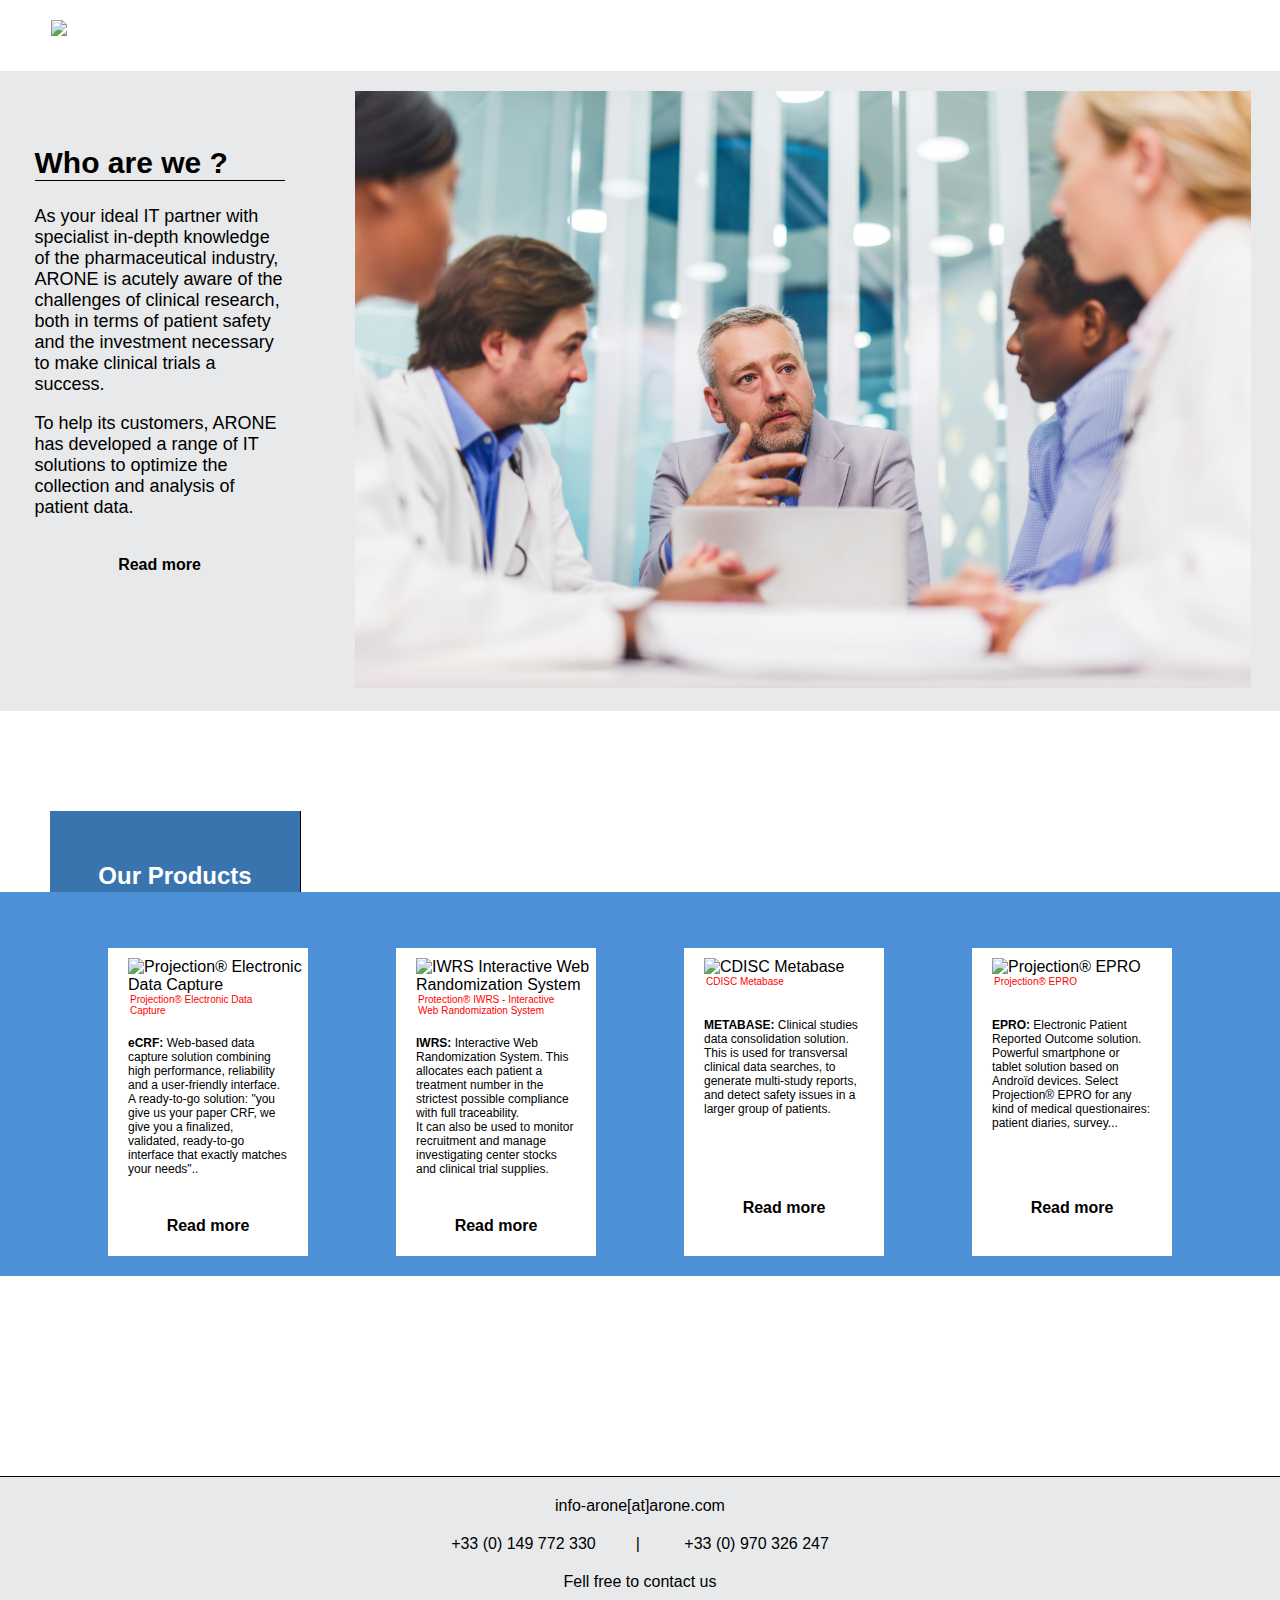
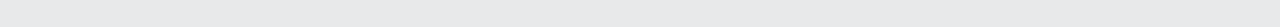
==== commit d91c0bac: "Site Final" ====
--- a/index.html
+++ b/index.html
@@ -1,132 +1,142 @@
 <!DOCTYPE html>
 <html lang="en">
-  <head>
-    <meta charset="utf-8">
-    <meta http-equiv="Content-Type" content="text/html; charset=iso-8859-1" />
-    <meta name="Author" content="Arone.com" />
-    <meta name="Description" content="Specialized in life science applications development" />
-    <meta name="Keywords" content="CDISC, EDC, Electronic Data Capture, ECRF, IWRS, E2B, Metabase, Pharmacovigilance, Clinical Study, Drugs Supplies, 21 CRF Part 11, TMF, Trial Master File"
-    />
-    <title>ARONE</title>
-    <title></title>
-    <link rel="stylesheet" href="css/master.css">
-    <link rel="stylesheet" href="css/home.css">
-  </head>
-  <body>
-    <header>
-      <div class="header">
-        <a href="index.html">
-          <img src="image/logo.svg" alt="logo" class="logo">
-        </a>
-        <nav>
-          <ol>
-            <ul class="princpale">
-              <li class="fst">
-                <a href="products.html">Products</a>
-              </li>
-              <li class="fst">
-                <a href="quality.html">Quality</a>
-              </li>
-              <li class="fst">
-                <a href="services.html">Services</a>
-              </li>
-            </ul>
-            <ul class="secondary">
-              <li class="snd">
-                <a href="presentation.html">Presentation</a>
-              </li>
-              <li class="snd">
-                <a href="contact.html">Contact</a>
-              </li>
-            </ul>
-          </ol>
-        </nav>
-      </div>
-    </header>
-    <main>
-      <article class="informations">
-        <div class="text">
-          <h2>Who are we ?</h2>
-          <p>As your ideal IT partner with specialist in-depth knowledge of the pharmaceutical industry, ARONE is acutely aware
-            of the challenges of clinical research, both in terms of patient safety and the investment necessary to make clinical
-            trials a success.
-            <br>
-            <br>To help its customers, ARONE has developed a range of IT solutions to optimize the collection and analysis of patient
-            data.</p>
-          <div class="button">
-            <a href="presentation.html">
-              <button type="button" name="readMore" class="button1">Read more</button>
-            </a>
-          </div>
-        </div>
-        <img src="image/presentation.jpg" alt="Photo Presentation">
-      </article>
-      <article class="products">
-        <div class="listProducts">
-          <ul>
-            <li id="imageFirst">
-              <img src="image/Logo ECRF.svg" alt="Projection® Electronic Data Capture">
-              <legend>Projection® Electronic Data Capture</legend>
-              <p class="sameHeight">
-                <b>eCRF:</b> Web-based data capture solution combining high performance, reliability and a user-friendly interface.
-                A ready-to-go solution: "you give us your paper CRF, we give you a finalized, validated, ready-to-go interface
-                that exactly matches your needs"..</p>
-              <div class="buttonProd">
-                <button type="button" name="readMore" class="buttonb">Read more</button>
-              </div>
+
+<head>
+  <meta charset="utf-8">
+  <meta http-equiv="Content-Type" content="text/html; charset=iso-8859-1" />
+  <meta name="Author" content="Arone.com" />
+  <meta name="Description" content="Specialized in life science applications development" />
+  <meta name="Keywords" content="CDISC, EDC, Electronic Data Capture, ECRF, IWRS, E2B, Metabase, Pharmacovigilance, Clinical Study, Drugs Supplies, 21 CRF Part 11, TMF, Trial Master File"
+  />
+  <title>ARONE</title>
+  <link rel="stylesheet" href="css/home.css">
+  <link href="dist/hamburgers.css" rel="stylesheet">
+  <link rel="stylesheet" href="css/master.css">
+</head>
+
+<body>
+  <header>
+    <div class="header">
+      <a href="index.html">
+        <img src="image/logo.svg" alt="logo" class="logo">
+      </a>
+      <nav>
+        <button class="hamburger hamburger--spring" type="button">
+          <span class="hamburger-box">
+            <span class="hamburger-inner"></span>
+          </span>
+        </button>
+        <ol>
+          <ul class="princpale">
+            <li class="fst">
+              <a href="products.html">Products</a>
             </li>
-            <li id="imageSecond">
-              <img src="image/Logo IWRS.svg" alt="IWRS Interactive Web Randomization System">
-              <legend>Protection® IWRS - Interactive Web Randomization System</legend>
-              <p class="sameHeight">
-                <b>IWRS:</b> Interactive Web Randomization System. This allocates each patient a treatment number in the strictest
-                possible compliance with full traceability.
-                <br>It can also be used to monitor recruitment and manage investigating center stocks and clinical trial supplies.</p>
-              <div class="buttonProd">
-                <button type="button" name="readMore" class="buttonb">Read more</button>
-              </div>
+            <li class="fst">
+              <a href="quality.html">Quality</a>
             </li>
-            <li id="imageThird">
-              <img src="image/Logo METABASE.svg" alt="CDISC Metabase">
-              <legend>CDISC Metabase</legend>
-              <p class="sameHeight">
-                <b>METABASE:</b> Clinical studies data consolidation solution.
-                <br>This is used for transversal clinical data searches, to generate multi-study reports, and detect safety issues
-                in a larger group of patients.</p>
-              <div class="buttonProd">
-                <button type="button" name="readMore" class="buttonb">Read more</button>
-              </div>
-            </li>
-            <li id="imageFourth">
-              <img src="image/Logo EPRO.svg" alt="Projection® EPRO">
-              <legend>Projection® EPRO</legend>
-              <p class="sameHeight">
-                <b>EPRO:</b> Electronic Patient Reported Outcome solution.
-                <br>Powerful smartphone or tablet solution based on Androïd devices. Select Projection® EPRO for any kind of medical
-                questionaires: patient diaries, survey...</p>
-              <div class="buttonProd">
-                <button type="button" name="readMore" class="buttonb">Read more</button>
-              </div>
+            <li class="fst">
+              <a href="services.html">Services</a>
             </li>
           </ul>
-        </div>
-        <h2>Our Products</h2>
-      </article>
-    </main>
-    <footer>
-      <div>
-        <hr width="30%" color="black" size="1" align="center">
-        <div>
-          <p>info-arone[at]arone.com</p>
-          <p>
-            <span>+33 (0) 149 772 330</span>|
-            <span>+33 (0) 970 326 247</span>
-          </p>
-          <p>Fell free to contact us</p>
+          <ul class="secondary">
+            <li class="snd">
+              <a href="presentation.html">Presentation</a>
+            </li>
+            <li class="snd">
+              <a href="contact.html">Contact</a>
+            </li>
+          </ul>
+        </ol>
+      </nav>
+    </div>
+  </header>
+  <main>
+    <article class="informations">
+      <div class="text">
+        <h2>Who are we ?</h2>
+        <p>As your ideal IT partner with specialist in-depth knowledge of the pharmaceutical industry, ARONE is acutely aware
+          of the challenges of clinical research, both in terms of patient safety and the investment necessary to make clinical
+          trials a success.
+        </p>
+        <p>To help its customers, ARONE has developed a range of IT solutions to optimize the collection and analysis of patient
+          data.
+        </p>
+        <div class="button">
+          <a href="presentation.html">
+            <button type="button" name="readMore" class="button1">Read more</button>
+          </a>
         </div>
       </div>
-    </footer>
-    <script type="text/javascript" src="http://ajax.googleapis.com/ajax/libs/jquery/1.8/jquery.min.js"></script>
-    <script src="script/main.js" type="text/javascript"></script>
-  </body>
+      <img src="image/presentation.jpg" alt="Photo Presentation">
+    </article>
+    <article class="products">
+      <div class="listProducts">
+        <ul>
+          <li id="imageFirst">
+            <img src="image/Logo ECRF.svg" alt="Projection® Electronic Data Capture">
+            <legend>Projection® Electronic Data Capture</legend>
+            <p class="sameHeight">
+              <b>eCRF:</b> Web-based data capture solution combining high performance, reliability and a user-friendly interface.
+              A ready-to-go solution: "you give us your paper CRF, we give you a finalized, validated, ready-to-go interface
+              that exactly matches your needs"..</p>
+            <div class="buttonProd">
+              <button type="button" name="readMore" class="buttonb">Read more</button>
+            </div>
+          </li>
+          <li id="imageSecond">
+            <img src="image/Logo IWRS.svg" alt="IWRS Interactive Web Randomization System">
+            <legend>Protection® IWRS - Interactive Web Randomization System</legend>
+            <p class="sameHeight">
+              <b>IWRS:</b> Interactive Web Randomization System. This allocates each patient a treatment number in the strictest
+              possible compliance with full traceability.
+              <br>It can also be used to monitor recruitment and manage investigating center stocks and clinical trial supplies.</p>
+            <div class="buttonProd">
+              <button type="button" name="readMore" class="buttonb">Read more</button>
+            </div>
+          </li>
+          <li id="imageThird">
+            <img src="image/Logo METABASE.svg" alt="CDISC Metabase">
+            <legend>CDISC Metabase</legend>
+            <p class="sameHeight">
+              <b>METABASE:</b> Clinical studies data consolidation solution.
+              <br>This is used for transversal clinical data searches, to generate multi-study reports, and detect safety issues
+              in a larger group of patients.</p>
+            <div class="buttonProd">
+              <button type="button" name="readMore" class="buttonb">Read more</button>
+            </div>
+          </li>
+          <li id="imageFourth">
+            <img src="image/Logo EPRO.svg" alt="Projection® EPRO">
+            <legend>Projection® EPRO</legend>
+            <p class="sameHeight">
+              <b>EPRO:</b> Electronic Patient Reported Outcome solution.
+              <br>Powerful smartphone or tablet solution based on Androïd devices. Select Projection® EPRO for any kind of medical
+              questionaires: patient diaries, survey...</p>
+            <div class="buttonProd">
+              <button type="button" name="readMore" class="buttonb">Read more</button>
+            </div>
+          </li>
+        </ul>
+      </div>
+      <h2>Our Products</h2>
+    </article>
+  </main>
+  <footer>
+    <div>
+      <hr width="30%" color="black" size="1" align="center">
+      <div>
+        <p>info-arone[at]arone.com</p>
+        <p>
+          <span>+33 (0) 149 772 330</span>|
+          <span>+33 (0) 970 326 247</span>
+        </p>
+        <p>Fell free to contact us</p>
+      </div>
+    </div>
+  </footer>
+  <script type="text/javascript" src="http://ajax.googleapis.com/ajax/libs/jquery/1.8/jquery.min.js"></script>
+  <script src="script/main.js" type="text/javascript"></script>
+  <script src="script/menu.js" type="text/javascript"></script>
+</body>
+
 </html>--- a/css/home.css
+++ b/css/home.css
@@ -1,106 +1,234 @@
 /* Main */
 
 main {
-  margin-top: -4px;
+    margin-top: -4px;
 }
 
 .informations {
-  background-color: #e8e9ea;
-  display: flex;
-  flex-flow: row wrap;
-  justify-content: center;
-  width: 100%;
-  padding-bottom: 3px;
-}
+    background-color: #e8e9ea;
+    display: flex;
+    flex-flow: row wrap;
+    justify-content: center;
+    width: 100%;
+    padding-bottom: 3px;
+}
+
 .informations .text {
-  margin: 50px 20px 0 25px;
-}
+    margin: 50px 20px 0 25px;
+}
+
 .informations .text h2 {
-  border-bottom: 1px solid black;
-  font-size: 30px;
-}
+    border-bottom: 1px solid black;
+    font-size: 30px;
+}
+
 .informations p {
-  width: 250px;
-  font-size: 18px;
-  font-weight: lighter;
-}
+    width: 250px;
+    font-size: 18px;
+    font-weight: lighter;
+}
+
 .informations img {
-  width: calc(2 * 35%);
-  height: calc(2 * 35%);
-  margin: 20px 20px 20px 50px;
+    width: 70%;
+    height: 70%;
+    margin: 20px 20px 20px 50px;
 }
 
 .button {
-  display: flex;
-  justify-content: center;
-  margin-top: 15%;
+    display: flex;
+    justify-content: center;
+    margin-top: 15%;
 }
 
 .products {
-  display: flex;
-  flex-direction: column-reverse;
-  margin-bottom: 200px;
+    display: flex;
+    flex-direction: column-reverse;
+    margin-bottom: 200px;
 }
 
 .products h2 {
-  width: 250px;
-  height: 130px;
-  background-color: #3a74af;
-  color: white;
-  display: flex;
-  align-items: center;
-  justify-content: center;
-  margin: 100px 0 0 50px;
-  border-bottom: 1px solid black;
-  border-right: 1px solid black;
+    width: 250px;
+    height: 130px;
+    background-color: #3a74af;
+    color: white;
+    display: flex;
+    align-items: center;
+    justify-content: center;
+    margin: 100px 0 0 50px;
+    border-bottom: 1px solid black;
+    border-right: 1px solid black;
 }
 
 .listProducts {
-  background-color: #4c90d6;
-  display: flex;
-  justify-content: center;
-  width: 100%;
-  margin: -50px 0 0 0;
+    background-color: #4c90d6;
+    display: flex;
+    justify-content: center;
+    width: 100%;
+    margin: -50px 0 0 0;
 }
 
 .listProducts ul {
-  list-style: none;
-  display: flex;
-  flex-direction: row;
-  justify-content: space-around;
-  margin-bottom: 0;
-  padding: 0;
-  width: 90%;
+    list-style: none;
+    display: flex;
+    flex-direction: row;
+    justify-content: space-around;
+    margin-bottom: 0;
+    padding: 0;
+    width: 90%;
 }
 
 .listProducts li {
-  background-color: white;
-  margin: 40px 40px 20px 40px;
-  width: 200px;
+    background-color: white;
+    margin: 40px 40px 20px 40px;
+    width: 200px;
 }
 
 .listProducts img {
-  width: 50%;
-  margin: 10px 0 0 20px;
+    width: 50%;
+    margin: 10px 0 0 20px;
 }
 
 .listProducts legend {
-  color: red;
-  font-size: 10px;
-  margin: 0 20px 0 20px;
-  height: 22px;
+    color: red;
+    font-size: 10px;
+    margin: 0 20px 0 20px;
+    height: 22px;
 }
 
 .listProducts p {
-  margin: 20px 20px 0 20px;
-  font-size: 12px;
+    margin: 20px 20px 0 20px;
+    font-size: 12px;
 }
 
 .buttonProd {
-  display: flex;
-  justify-content: center;
-  margin-top: 30px;
-  margin-bottom: 20px;
+    display: flex;
+    justify-content: center;
+    margin-bottom: 20px;
 }
 
 /* Fin Main */
+
+@media screen and (min-width: 750px) and (max-width: 1216px) {
+    .informations p {
+        font-size: 1.5vw;
+    }
+    .button {
+        margin-bottom: 20px;
+    }
+    .informations img {
+        width: 60%;
+        height: 60%;
+        margin: auto;
+    }
+    .products {
+        margin-bottom: 100px;
+    }
+    .listProducts p,
+    .listProducts legend {
+        font-size: 1vw;
+    }
+    .listProducts li {
+        margin: 40px auto 20px auto;
+    }
+    script {
+        display: none;
+    }
+    @media screen and (min-width: 750px) and (max-width: 1000px) {
+        .listProducts li {
+            width: 22.4;
+            border: 3px solid #4c90d6;
+        }
+    }
+}
+
+@media screen and (max-width: 750px) {
+    html,
+    body {
+        width: 100vw;
+    }
+    .informations img {
+        display: none;
+    }
+    .listProducts {
+        background: none;
+    }
+    .products {
+        background-color: #b1d8ff;
+        margin: 0;
+    }
+    .products h2 {
+        width: 100vw;
+        height: 130px;
+        background-color: #b1d8ff;
+        color: white;
+        margin: 20px auto;
+        border: none;
+    }
+    .listProducts ul {
+        list-style: none;
+        display: flex;
+        flex-direction: column;
+        padding: 0;
+        margin-left: auto;
+        margin-right: auto;
+        width: auto;
+    }
+    .listProducts li {
+        background: none;
+        width: 300px;
+        height: 300px;
+    }
+    .listProducts img {
+        position: absolute;
+        width: 300px;
+        z-index: 0;
+        opacity: 0.5;
+    }
+    .listProducts legend,
+    .listProducts p,
+    .buttonProd {
+        position: absolute;
+        z-index: 1;
+        width: 200px;
+        height: 300px;
+        margin: 60px 0 0 50px;
+        text-align: center;
+        font-weight: bold;
+    }
+    .listProducts p {
+        margin-top: 90px;
+    }
+    .buttonProd {
+        margin-top: 225px;
+        height: auto;
+    }
+    script {
+        display: none;
+    }
+    @media screen and (max-width: 450px) {
+        .listProducts img {
+            opacity: 0.3;
+            width: 280px;
+        }
+        .listProducts ul li {
+            margin: 0 auto;
+        }
+        .listProducts ul {
+            width: 100vw;
+        }
+        .listProducts legend {
+            margin-top: 50px;
+        }
+        .listProducts p {
+            margin-top: 80px;
+        }
+        .buttonProd {
+            margin-top: 210px;
+        }
+        .buttonProd,
+        .listProducts p,
+        .listProducts legend {
+            margin-left: 45px;
+        }
+    }
+}--- a/css/master.css
+++ b/css/master.css
@@ -1,121 +1,241 @@
 /* Never Change */
+
+html {
+    min-height: 100vh;
+}
+
 body {
-  margin: 0;
-  width: 100%;
-  font-family: "Trebuchet MS", Verdana, Arial;
+    margin: 0;
+    width: 100%;
+    font-family: "Trebuchet MS", Verdana, Arial;
 }
 
 ::-webkit-scrollbar {
- display: none;
+    display: none;
 }
 
 button {
-  font-size: 16px;
-  font-weight: bold;
-  border-radius: 10px;
-  background-color: inherit;
-  border: none;
-  outline: none;
-}
-
-button:hover {
-  color: white;
-  border: none;
-  background-color: #407fbf;
+    font-size: 16px;
+    font-weight: bold;
+    border-radius: 10px;
+    background-color: inherit;
+    border: none;
+    outline: none;
+    transition: 0.5s;
+}
+
+button[class*="button"]:hover {
+    color: white;
+    border: none;
+    background-color: #407fbf;
+    transition: 0.5s;
 }
 
 /* Finish Never Change */
 
 /* Header */
 
-header, nav, .header {
-  width: 100%;
-}
-
-header .header{
-  width: 100%;
-  background: url("../image/bandeau.png");
-  background-size: cover;
-  background-repeat: no-repeat;
-  display: flex;
-  flex-direction: row;
+header,
+nav,
+.header {
+    width: 100vw;
+    overflow: hidden;
+}
+
+header .header {
+    background: url("../image/bandeau.svg");
+    background-size: cover;
+    background-repeat: no-repeat;
+    display: flex;
+    flex-direction: row;
 }
 
 header .header a {
-  text-decoration: none;
-  font-size: 20px;
-  color: white;
-  margin: 20px 0 0 4%;
-}
-
-header .header img{
-  width: 155px;
-  height: 31px;
-  margin: 0;
+    text-decoration: none;
+    font-size: 20px;
+    color: white;
+    margin: 20px 0 0 4%;
+}
+
+header .header img {
+    width: 155px;
+    height: 31px;
+    margin: 0;
 }
 
 header .header nav ol {
-  display: flex;
-  flex-direction: row;
-  justify-content: space-around;
-  margin: 0 0 0 10%;
-  padding: 0;
+    display: flex;
+    flex-direction: row;
+    justify-content: space-around;
+    margin: 0 0 0 10%;
+    padding: 0;
 }
 
 header .header nav ol ul {
-  display: flex;
-  flex-direction: row;
-  list-style: none;
+    display: flex;
+    flex-direction: row;
+    list-style: none;
 }
 
 li[class*="fst"] {
-  margin: 26px 20%;
+    margin: 26px 20%;
 }
 
 header .header nav ol .secondary {
-  margin-left: 45%;
-  display: flex;
-  justify-content: flex-end;
+    margin-left: 45%;
+    display: flex;
+    justify-content: flex-end;
 }
 
 li[class*="snd"] {
-  margin: 26px 10%;
+    margin: 26px 10%;
+}
+
+header .hamburger.hamburger--spring {
+    display: none;
 }
 
 /* Fin Header */
 
+main {
+    min-height: calc(100vh - 226px);
+}
+
 /* Footer */
 
 footer {
-  width: 100%;
-  height: 150px;
-  background-color: #e8e9ea;
-  text-align: center;
+    width: 100%;
+    height: 150px;
+    background-color: #e8e9ea;
+    text-align: center;
+    margin: 0;
+    border-top: 1px solid black;
 }
 
 footer:last-child {
-  display: flex;
-  flex-direction: column;
-  justify-content: center;
-  margin: 20px ;
+    display: flex;
+    flex-direction: column;
+    justify-content: center;
 }
 
 footer p {
-  margin: 20px 0;
+    margin: 20px 0;
+}
+
+footer span {
+    margin: 0 40px;
+}
+
+footer hr {
+    display: none;
 }
 
 @media screen and (min-width: 1440px) {
-  body {
-    width: 100%;
-  }
-}
-
-@media screen and (min-width: 750px) and (max-width: 1170px) {
-
+    body {
+        width: 100%;
+    }
+}
+
+@media screen and (min-width: 750px) and (max-width: 1199px) {
+    header .header nav ol {
+        margin: 0 0 0 7%;
+    }
+    li[class*="fst"] {
+        margin: 26px 10%;
+    }
+    header .header nav ol .secondary {
+        margin-left: 20%;
+    }
+    li[class*="snd"] {
+        margin: 26px 5%;
+    }
 }
 
 @media screen and (max-width: 750px) {
-
-}
-
-sass --watch scss:css
+    footer span,
+    footer p {
+        font-size: 2vw;
+    }
+    footer {
+        height: 140px;
+    }
+    main {
+        min-height: calc(100vh - 199px);
+    }
+    @media screen and (max-width: 450px) {
+        footer span {
+            margin: 0 20px;
+        }
+        footer span,
+        footer p {
+            font-size: 2.8vw;
+        }
+        footer {
+            height: 125px;
+        }
+        @media screen and (max-width: 350px) {
+            footer {
+                height: 100px;
+            }
+            main {
+                min-height: calc(100vh - 175px);
+            }
+        }
+    }
+}
+
+@media screen and (max-width: 750px) {
+    header .hamburger.hamburger--spring {
+        position: relative;
+        display: block;
+        float: right;
+        margin: 8px 0;
+    }
+    .activeHeader {
+        position: fixed;
+        z-index: 10;
+        height: 100vh;
+    }
+    header .header nav ol {
+        display: none;
+    }
+    header .header nav .active {
+        display: block;
+        position: fixed;
+        color: black;
+        background-color: white;
+        top: 0px;
+        left: 0px;
+        margin: 0;
+        width: 100vw;
+        height: 100vh;
+        z-index: 90;
+    }
+    header .header nav ol ul {
+        flex-direction: column;
+        align-content: space-between;
+        margin-top: 70px;
+        padding: 0;
+    }
+    header .header nav a {
+        font-size: 40px;
+        color: black;
+        margin: 91;
+    }
+    li[class*="fst"],
+    li[class*="snd"] {
+        margin: 2vh auto;
+        text-align: center;
+        border-top: 2px solid grey;
+        width: 80%;
+        padding-top: 5vh;
+    }
+    header .header nav ol .secondary {
+        margin: 0;
+    }
+    header .hamburger.hamburger--spring.is-active {
+        position: fixed;
+        right: 0;
+        z-index: 98;
+    }
+}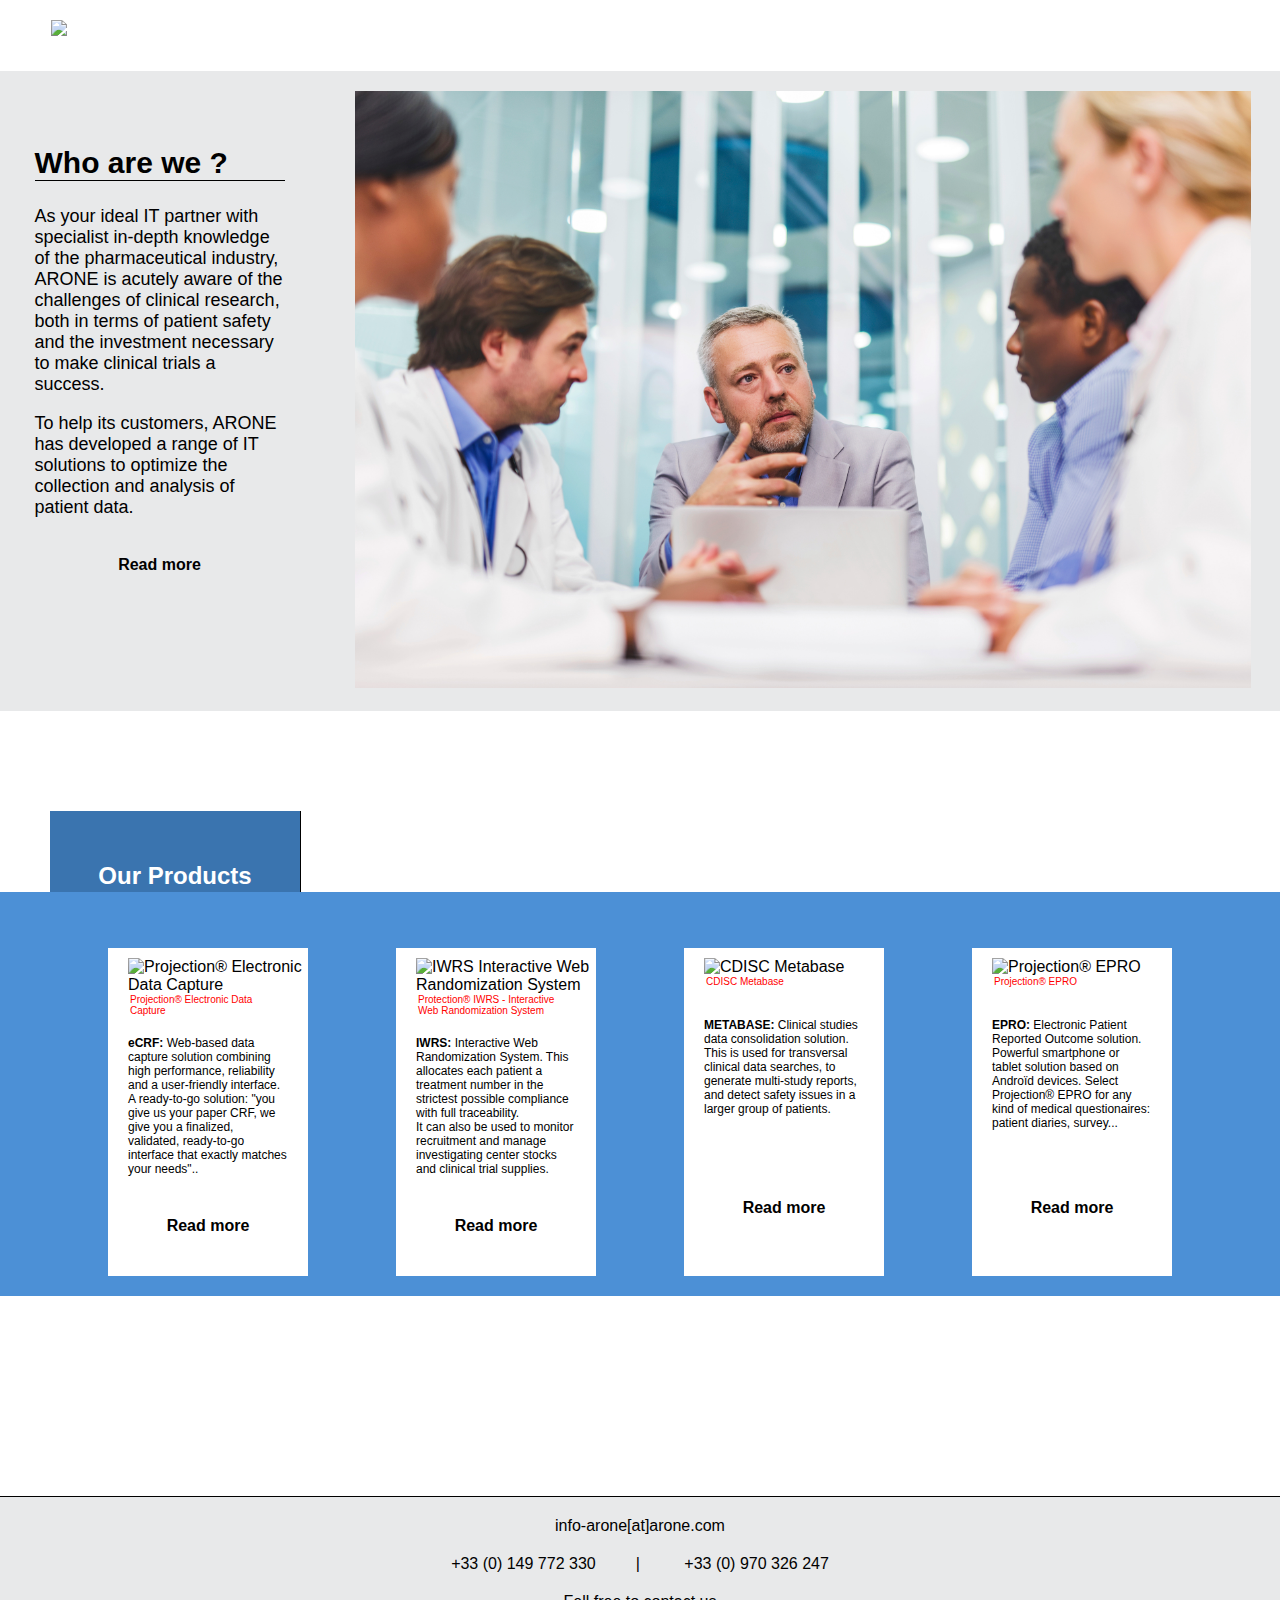
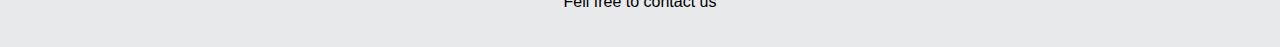
==== commit 3b108253: "Link prod" ====
--- a/index.html
+++ b/index.html
@@ -80,7 +80,9 @@
               A ready-to-go solution: "you give us your paper CRF, we give you a finalized, validated, ready-to-go interface
               that exactly matches your needs"..</p>
             <div class="buttonProd">
-              <button type="button" name="readMore" class="buttonb">Read more</button>
+                <a href="template/product1.html" class="buttonProd">
+                    <button type="button" name="readMore" class="buttonb">Read more</button>
+                </a>
             </div>
           </li>
           <li id="imageSecond">
@@ -90,9 +92,9 @@
               <b>IWRS:</b> Interactive Web Randomization System. This allocates each patient a treatment number in the strictest
               possible compliance with full traceability.
               <br>It can also be used to monitor recruitment and manage investigating center stocks and clinical trial supplies.</p>
-            <div class="buttonProd">
-              <button type="button" name="readMore" class="buttonb">Read more</button>
-            </div>
+              <a href="template/product2.html" class="buttonProd">
+                  <button type="button" name="readMore" class="buttonb">Read more</button>
+              </a>
           </li>
           <li id="imageThird">
             <img src="image/Logo METABASE.svg" alt="CDISC Metabase">
@@ -101,9 +103,9 @@
               <b>METABASE:</b> Clinical studies data consolidation solution.
               <br>This is used for transversal clinical data searches, to generate multi-study reports, and detect safety issues
               in a larger group of patients.</p>
-            <div class="buttonProd">
-              <button type="button" name="readMore" class="buttonb">Read more</button>
-            </div>
+              <a href="template/product3.html" class="buttonProd">
+                  <button type="button" name="readMore" class="buttonb">Read more</button>
+              </a>
           </li>
           <li id="imageFourth">
             <img src="image/Logo EPRO.svg" alt="Projection® EPRO">
@@ -112,9 +114,9 @@
               <b>EPRO:</b> Electronic Patient Reported Outcome solution.
               <br>Powerful smartphone or tablet solution based on Androïd devices. Select Projection® EPRO for any kind of medical
               questionaires: patient diaries, survey...</p>
-            <div class="buttonProd">
-              <button type="button" name="readMore" class="buttonb">Read more</button>
-            </div>
+              <a href="template/product4.html" class="buttonProd">
+                  <button type="button" name="readMore" class="buttonb">Read more</button>
+              </a>
           </li>
         </ul>
       </div>
--- a/css/home.css
+++ b/css/home.css
@@ -2,6 +2,10 @@
 
 main {
     margin-top: -4px;
+}
+
+a {
+    text-decoration: none;
 }
 
 .informations {
